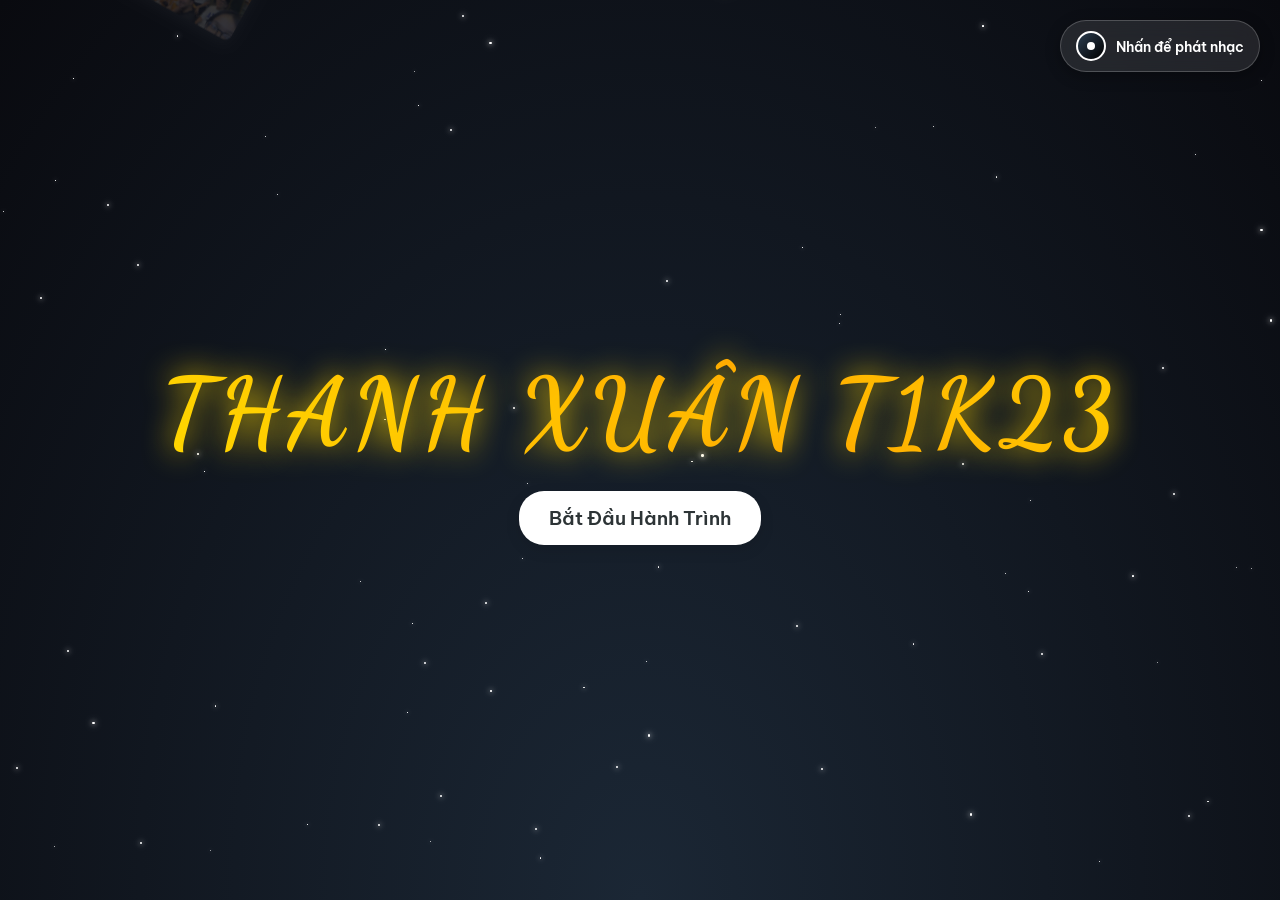
==== index.html @ 69ed1ed5 "feat: Initial commit for T1K23 Farewell Web" ====
<!DOCTYPE html>
<html lang="vi">
<head>
    <meta charset="UTF-8">
    <meta name="viewport" content="width=device-width, initial-scale=1.0">
    <title>T1K23 Farewell - Thanh Xuân Rực Rỡ</title>
    
    <!-- Google Fonts -->
    <link rel="preconnect" href="https://fonts.googleapis.com">
    <link rel="preconnect" href="https://fonts.gstatic.com" crossorigin>
    <link href="https://fonts.googleapis.com/css2?family=Be+Vietnam+Pro:wght@400;600;800&family=Dancing+Script:wght@700&display=swap" rel="stylesheet">
    
    <!-- CSS -->
    <link rel="stylesheet" href="css/main.css?v=12">
    <link rel="stylesheet" href="css/animations.css?v=3">
    <link rel="stylesheet" href="css/glory_text.css?v=3">

    <!-- Canvas Confetti -->
    <script src="https://cdn.jsdelivr.net/npm/canvas-confetti@1.6.0/dist/confetti.browser.min.js"></script>
</head>
<body>
    <!-- Global 3D Background -->
    <div id="global-galaxy">
        <div id="galaxy-container"></div>
        <div id="global-particles" class="perspective-container"></div>
        <div id="bg-overlay" class="bg-overlay hidden"></div>
    </div>
    
    <!-- Music Player UI -->
    <div id="music-player-ui" class="music-player">
        <div id="music-disc" class="music-disc paused"></div>
        <div class="music-info">
            <span id="music-track-name">Nhấn để phát nhạc</span>
        </div>
    </div>

    <!-- Main Application Container -->
    <div id="app-container">

    <!-- Intro Stage -->
    <section id="intro-stage" class="stage active">
        <div class="intro-content phase-container active">
            <h1 class="intro-title golden-text text-pop-up-top" style="font-size: clamp(6rem, 1vw, 15rem) !important; margin-bottom: 20px; text-transform: uppercase; letter-spacing: 5px;">Thanh Xuân T1K23</h1>
            <button id="btn-start" class="btn-primary">Bắt Đầu Hành Trình</button>
        </div>
    </section>

    <!-- Game 1 Stage: Giơ một ngón tay xuống -->
    <section id="game1-stage" class="stage hidden">
        <div id="game1-container">
            <div id="game1-background-images"></div>
            <div class="question-card flashcard-3d">
                <h2 id="game1-question-text">Giơ một ngón tay xuống nếu...</h2>
            </div>
            <p class="instruction-text">Bấm [Click] hoặc phím [Mũi tên phải] để tiếp tục</p>
        </div>
    </section>

    <!-- Game 2 Stage: Sự thật trần trụi -->
    <section id="game2-stage" class="stage">
        <div id="game2-container">
            <!-- Intro title -->
            <div id="game2-intro" class="phase-container">
                <h1 class="intro-title golden-text" style="font-size: 5rem; text-shadow: 0 10px 30px rgba(0,0,0,0.8);">Sự Thật Trần Trụi Về 12T1</h1>
            </div>

            <!-- State 1 & 2 -->
            <div id="state12-container" class="phase-container hidden">
                <h2 id="fact-text" class="fact-text"></h2>
                <div id="countdown-number" class="countdown-number hidden">10</div>
            </div>

            <!-- Removed State 2.5 -->

            <!-- State 3 -->
            <div id="state3-reveal" class="phase-container hidden">
                <div id="reveal-sub-images"></div>
                <img id="reveal-main-image" class="reveal-main-img" src="" alt="Main">
                <h2 id="reveal-name" class="reveal-name-text"></h2>
                <h3 id="reveal-title" class="reveal-title-text"></h3>
                <button id="btn-scan-qr" class="btn-primary" style="margin-top:20px;">Nhận Quà</button>
            </div>

            <!-- State 4 Modal (Main Screen QR Code) -->
            <div id="gift-modal" class="modal hidden">
                <div class="modal-content flashcard-3d" style="text-align: center; padding: 40px;">
                    <h3 class="golden-text" style="margin-bottom: 10px; font-size: 2.5rem; text-transform: uppercase;">Nhận Quà Của Bạn</h3>
                    <h4 id="qr-title-text" class="golden-text" style="font-size: 1.5rem; margin-bottom: 25px;"></h4>
                    
                    <img id="qr-code-img" src="" alt="QR Code" style="margin: 0 auto 25px; display:block; border-radius:10px; width: 200px; height: 200px; box-shadow: 0 5px 15px rgba(0,0,0,0.5);">
                    <p style="margin-bottom: 30px; font-size: 1.2rem;">Quét mã QR bằng điện thoại của bạn để nhận phần quà bí mật nhé!</p>
                    
                    <button id="btn-next-person" class="btn-primary" style="width: 200px;">Người Tiếp Theo</button>
                </div>
            </div>

            <!-- Admin Panel Menu -->
            <div id="admin-panel" class="admin-panel">
                <button id="btn-toggle-admin" class="btn-admin-toggle">⚙️ Admin</button>
                <div id="admin-menu" class="admin-menu hidden">
                    <h4 style="color:#fff; margin-bottom: 10px; border-bottom: 1px solid #555; padding-bottom: 5px;">Chọn thành viên</h4>
                    <div id="admin-member-list" class="admin-member-list"></div>
                </div>
            </div>
        </div>
    </section>

    <!-- Farewell Stage: Đỗ Khôi -->
    <section id="farewell-stage" class="stage hidden">
        <div id="video-overlay" class="video-overlay-container">
            <button id="btn-show-video" class="btn-glow">Xem Video Chia Tay Đỗ Khôi</button>
            <video id="khoi-video" src="assets/video/dokhoi_video.mp4" controls class="hidden-video"></video>
        </div>
    </section>

    <!-- Audio Manager -->
    <audio id="bg-music"></audio>
    <audio id="sfx-explosion" src="https://assets.mixkit.co/active_storage/sfx/2571/2571-preview.mp3" preload="auto"></audio>
    <audio id="sfx-netflix" src="https://assets.mixkit.co/active_storage/sfx/1206/1206-preview.mp3" preload="auto"></audio>

    <!-- Scripts -->
    <script src="js/data.js?v=15"></script>
    <script src="js/background.js?v=10"></script>
    <script src="js/audio-manager.js?v=6"></script>
    <script src="js/game1.js?v=12"></script>
    <script src="js/game2.js?v=13"></script>
    <script src="js/farewell.js?v=10"></script>
    <script src="js/app.js?v=6"></script>
</body>
</html>
---- css/main.css ----
/* main.css */
:root {
    --bg-gradient: linear-gradient(135deg, #e0c3fc 0%, #8ec5fc 100%);
    --text-primary: #2d3436;
    --font-main: 'Be Vietnam Pro', sans-serif;
    --font-accent: 'Dancing Script', cursive;
}

* {
    margin: 0;
    padding: 0;
    box-sizing: border-box;
}

body {
    font-family: var(--font-main);
    color: var(--text-primary);
    background: transparent;
    overflow: hidden; /* Prevent scrolling for SPA */
    width: 100vw;
    height: 100vh;
}

.stage {
    position: absolute;
    top: 0;
    left: 0;
    width: 100%;
    height: 100%;
    display: flex;
    justify-content: center;
    align-items: center;
    flex-direction: column;
    transition: all 1.2s cubic-bezier(0.4, 0, 0.2, 1);
    opacity: 0;
    pointer-events: none;
    z-index: -1;
    transform: scale(1.05) translateY(-20px);
    filter: blur(10px);
}

.stage.active {
    opacity: 1;
    pointer-events: all;
    z-index: 10;
    transform: scale(1) translateY(0);
    filter: blur(0);
}

/* Global Galaxy */
#global-galaxy {
    position: fixed;
    top: 0;
    left: 0;
    width: 100vw;
    height: 100vh;
    z-index: -10;
    perspective: 1200px;
    overflow: hidden;
    background: radial-gradient(ellipse at bottom, #1b2735 0%, #090a0f 100%);
    pointer-events: none; /* Let clicks pass through */
}

#galaxy-container {
    position: relative;
    width: 100%;
    height: 100%;
    transform-style: preserve-3d;
    transition: transform 0.1s ease-out;
}

.bg-particle {
    position: absolute;
    pointer-events: none;
    will-change: transform, opacity;
}

.bg-image-particle img {
    max-width: 150px;
    max-height: 150px;
    border-radius: 8px;
    box-shadow: 0 4px 15px rgba(255,255,255,0.2);
    object-fit: cover;
}

.bg-text-particle {
    font-family: var(--font-accent);
    font-weight: bold;
    text-shadow: 0 0 10px currentColor;
    white-space: nowrap;
}

.bg-star {
    position: absolute;
    background: #fff;
    border-radius: 50%;
    box-shadow: 0 0 5px #fff, 0 0 10px #fff;
    animation: twinkle 3s infinite alternate;
}

@keyframes twinkle {
    0% { opacity: 0.2; transform: scale(0.8); }
    100% { opacity: 1; transform: scale(1.2); }
}

.bg-overlay {
    position: absolute;
    top: 0; left: 0; width: 100%; height: 100%;
    background: rgba(0, 0, 0, 0.5);
    opacity: 0;
    transition: opacity 1s ease;
    pointer-events: none;
    z-index: 5;
}
.bg-overlay.active {
    opacity: 1;
}

.romantic-pink-bg {
    background: linear-gradient(135deg, rgba(255, 154, 158, 0.8) 0%, rgba(254, 207, 239, 0.8) 100%) !important;
    box-shadow: 0 0 50px rgba(255, 105, 180, 0.6) !important;
    border: 2px solid #ff69b4 !important;
    backdrop-filter: blur(10px);
}
.romantic-text {
    color: #ff1493 !important;
    text-shadow: 0 0 10px rgba(255, 20, 147, 0.3) !important;
}

.music-player {
    position: fixed;
    top: 20px;
    right: 20px;
    display: flex;
    align-items: center;
    background: rgba(255, 255, 255, 0.1);
    backdrop-filter: blur(10px);
    padding: 10px 15px;
    border-radius: 30px;
    color: #fff;
    z-index: 1000;
    box-shadow: 0 4px 15px rgba(0,0,0,0.3);
    border: 1px solid rgba(255,255,255,0.2);
    cursor: pointer;
    transition: transform 0.3s;
}
.music-player:hover {
    transform: scale(1.05);
}
.music-disc {
    width: 30px;
    height: 30px;
    border-radius: 50%;
    background: linear-gradient(135deg, #2c3e50, #000);
    border: 2px solid #fff;
    margin-right: 10px;
    position: relative;
}
.music-disc::after {
    content: '';
    position: absolute;
    top: 50%; left: 50%;
    transform: translate(-50%, -50%);
    width: 8px; height: 8px;
    background: #fff;
    border-radius: 50%;
}
.music-disc.spinning {
    animation: spin 3s linear infinite;
}
.music-disc.paused {
    animation-play-state: paused;
}
@keyframes spin {
    100% { transform: rotate(360deg); }
}
.music-info {
    max-width: 150px;
    overflow: hidden;
    white-space: nowrap;
}
#music-track-name {
    display: inline-block;
    font-size: 0.9rem;
    font-weight: 600;
}

/* Intro Stage */
.intro-content {
    text-align: center;
}
.intro-title {
    font-family: var(--font-accent);
    font-size: 5rem;
    margin-bottom: 1rem;
    text-shadow: 2px 2px 10px rgba(0,0,0,0.2);
}

.btn-primary {
    padding: 15px 30px;
    font-size: 1.2rem;
    border: none;
    border-radius: 25px;
    background: #fff;
    color: var(--text-primary);
    font-weight: 600;
    cursor: pointer;
    box-shadow: 0 5px 15px rgba(0,0,0,0.1);
    transition: transform 0.2s, box-shadow 0.2s;
    font-family: var(--font-main);
}
.btn-primary:hover {
    transform: translateY(-2px);
    box-shadow: 0 8px 20px rgba(0,0,0,0.15);
}
.btn-primary.hidden {
    display: none;
}

/* Flashcard 3D */
.flashcard-3d {
    background: #ffffff;
    border-radius: 12px;
    padding: 10px;
    box-shadow: 
        0 15px 35px rgba(0,0,0,0.15),
        0 5px 15px rgba(0,0,0,0.1),
        inset 0 0 0 1px rgba(255,255,255,0.5);
    transition: transform 0.3s ease;
}

/* Game 1 */
#game1-container {
    position: relative;
    width: 100%;
    height: 100%;
    display: flex;
    justify-content: center;
    align-items: center;
}
.question-card {
    padding: 40px;
    max-width: 600px;
    text-align: center;
    z-index: 5;
    box-shadow: 0 20px 40px rgba(0,0,0,0.3);
}
#game1-question-text {
    font-size: 2rem;
}
.instruction-text {
    position: absolute;
    bottom: 30px;
    font-size: 1rem;
    opacity: 0.7;
}

/* Float images for Game 1 */
.float-img {
    position: absolute;
    width: 150px;
    height: 150px;
    object-fit: cover;
    z-index: 1;
}

/* Game 2 */
#game2-container {
    width: 100%;
    height: 100%;
    position: relative;
    display: flex;
    justify-content: center;
    align-items: center;
}
.phase-container {
    position: absolute;
    display: flex;
    flex-direction: column;
    justify-content: center;
    align-items: center;
    text-align: center;
    width: 100%;
    height: 100%;
}
.phase-container.hidden {
    display: none;
}
.fact-text {
    font-size: 3rem;
    padding: 0 20px;
    color: #fff;
    text-shadow: 0 4px 20px rgba(0,0,0,0.5);
}
.countdown-number {
    font-size: 15rem;
    font-weight: 800;
    color: #fff;
    text-shadow: 0 10px 30px rgba(0,0,0,0.4);
}
.countdown-number.pulse {
    animation: heartbeat 1s infinite;
}

@keyframes heartbeat {
    0% { transform: scale(1); opacity: 1; }
    50% { transform: scale(1.3); opacity: 0.8; }
    100% { transform: scale(1); opacity: 1; }
}

/* State 3 reveal names/titles pop-in and glow */
.reveal-animate-text {
    animation: popInText 0.8s cubic-bezier(0.175, 0.885, 0.32, 1.275) forwards;
}

@keyframes popInText {
    0% { transform: scale(0.5) translateY(20px); opacity: 0; }
    100% { transform: scale(1) translateY(0); opacity: 1; }
}

.reveal-name-text {
    font-size: 3rem;
    font-weight: 800;
    margin-top: 20px;
    color: #fff;
    text-shadow: 0 0 10px rgba(255,255,255,0.8), 0 0 20px rgba(255,255,255,0.5);
    text-transform: uppercase;
    letter-spacing: 2px;
    position: relative;
    z-index: 50;
}

.reveal-title-text {
    font-size: 2rem;
    font-weight: 600;
    margin-top: 10px;
    margin-bottom: 20px;
    color: #ffd700;
    text-shadow: 0 0 10px rgba(255,215,0,0.8), 0 0 20px rgba(255,215,0,0.5);
    font-family: var(--font-main);
    position: relative;
    z-index: 50;
}

/* Hiệu ứng đặc biệt cho Khôi - phát sáng vàng */
.glow-image {
    border: 2px solid rgba(255, 215, 0, 0.9) !important;
    box-shadow: 0 0 15px rgba(255, 215, 0, 0.7), 0 0 30px rgba(255, 215, 0, 0.4), 0 0 45px rgba(255, 215, 0, 0.2) !important;
    border-radius: 8px;
}

.glow-text {
    color: #ffd700 !important;
    font-weight: bold !important;
    text-shadow: 0 0 10px rgba(255, 215, 0, 0.8), 0 0 20px rgba(255, 215, 0, 0.5), 0 0 40px rgba(255, 215, 0, 0.3) !important;
    white-space: normal !important;
    max-width: 300px;
    text-align: center;
    line-height: 1.4;
}

/* Admin Menu */
.admin-panel {
    position: fixed;
    right: -250px;
    top: 20%;
    width: 250px;
    background: rgba(0, 0, 0, 0.85);
    border: 1px solid rgba(255,255,255,0.2);
    border-radius: 10px 0 0 10px;
    padding: 15px;
    transition: right 0.3s ease;
    z-index: 1000;
    backdrop-filter: blur(10px);
}
.admin-panel.open {
    right: 0;
}
.btn-admin-toggle {
    position: absolute;
    left: -80px;
    top: 10px;
    background: rgba(0, 0, 0, 0.8);
    color: #fff;
    border: 1px solid rgba(255,255,255,0.2);
    padding: 10px;
    border-radius: 10px 0 0 10px;
    cursor: pointer;
    font-weight: bold;
}
.admin-member-list {
    max-height: 400px;
    overflow-y: auto;
    display: flex;
    flex-wrap: wrap;
    gap: 5px;
}
.admin-member-list button {
    background: rgba(255,255,255,0.1);
    border: 1px solid rgba(255,255,255,0.2);
    color: #fff;
    padding: 5px 10px;
    border-radius: 5px;
    cursor: pointer;
    font-family: inherit;
    transition: background 0.2s;
}
.admin-member-list button:hover {
    background: rgba(255, 215, 0, 0.5);
    color: #000;
}
.admin-member-list button.active {
    background: #ffd700;
    color: #000;
    font-weight: bold;
}

#reveal-main-image {
    width: 400px;
    height: 400px;
    object-fit: cover;
    z-index: 10;
    margin-bottom: 20px;
}
#reveal-name {
    font-size: 2.5rem;
    margin-bottom: 10px;
}
#reveal-sub-images {
    position: absolute;
    top: 50%;
    left: 50%;
    transform: translate(-50%, -50%);
    width: 0;
    height: 0;
    z-index: 5;
}
.reveal-sub-img {
    position: absolute;
    top: -75px; /* Half of 150px */
    left: -75px;
    width: 150px;
    height: 150px;
    object-fit: cover;
}

/* Modals */
.modal {
    position: absolute;
    top: 0; left: 0; width: 100%; height: 100%;
    background: rgba(0,0,0,0.6);
    display: flex;
    justify-content: center;
    align-items: center;
    z-index: 100;
}
.modal.hidden {
    display: none;
}
.modal-content {
    padding: 40px;
    text-align: center;
    max-width: 500px;
}
.modal-content input {
    display: block;
    width: 100%;
    padding: 10px;
    margin: 20px 0;
    font-size: 1.2rem;
    text-align: center;
    border: 1px solid #ccc;
    border-radius: 8px;
}
.error-text {
    color: red;
    margin-top: 10px;
}

/* Netflix Easter Egg */
#netflix-easter-egg {
    background: #000;
}
.netflix-text {
    color: #e50914;
    font-size: 2rem;
    text-transform: uppercase;
    font-weight: 800;
    text-shadow: 0 0 20px rgba(229,9,20,0.8);
}

/* Farewell Stage */
.perspective-container {
    perspective: 1200px;
    transform-style: preserve-3d;
    width: 100%;
    height: 100%;
    position: absolute;
    top: 0;
    left: 0;
    z-index: 0;
    pointer-events: none;
    overflow: hidden;
}

.particle {
    position: absolute;
    transform-style: preserve-3d;
    will-change: transform;
}

.particle-img {
    width: 150px;
    height: 150px;
    object-fit: cover;
    border-radius: 10px;
    border: 1px solid rgba(255, 255, 255, 0.3);
}

.particle-text {
    color: rgba(255, 255, 255, 0.6);
    font-size: 1.2rem;
    white-space: nowrap;
    text-align: center;
}

/* Hiệu ứng đặc biệt cho Khôi (Đã move lên trên) */

.video-overlay-container {
    position: absolute;
    top: 0; left: 0; width: 100%; height: 100%;
    display: flex;
    justify-content: center;
    align-items: center;
    z-index: 50;
    overflow: hidden;
}

#btn-show-video {
    position: absolute;
    z-index: 100;
    padding: 15px 40px;
    font-size: 1.5rem;
    cursor: pointer;
    background: rgba(255,255,255,0.1);
    border: 2px solid #fff;
    color: #fff;
    border-radius: 30px;
    backdrop-filter: blur(5px);
    transition: all 0.3s;
    /* Center it perfectly */
    top: 50%;
    left: 50%;
    transform: translate(-50%, -50%);
}

#btn-show-video:hover {
    background: #fff;
    color: #000;
    transform: translate(-50%, -50%) scale(1.1);
}

#khoi-video {
    width: 66.66vw;
    border-radius: 20px;
    box-shadow: 0 30px 100px rgba(0,0,0,0.8);
    pointer-events: all;
    transition: all 1s ease;
}
#khoi-video.hidden-video {
    opacity: 0;
    transform: scale(0.5);
    pointer-events: none;
}

/* ------------------------------------- */
/* TỎ TÌNH ÁNH NGỌC (EASTER EGG) */
/* ------------------------------------- */
.romantic-pink-bg {
    background: linear-gradient(135deg, #ff9a9e 0%, #fecfef 100%) !important;
    color: #333 !important;
}

.romantic-pink-card {
    background: linear-gradient(135deg, #ff9a9e 0%, #fecfef 100%) !important;
    border: 2px solid #ff6b81 !important;
    box-shadow: 0 25px 50px -12px rgba(0, 0, 0, 0.5), 0 0 40px rgba(255, 107, 129, 0.8) !important;
    color: #333 !important;
    border-radius: 20px;
    position: relative;
    z-index: 10;
    padding: 50px 25px !important;
}

/* Tên, Biệt danh, Lời chúc phát sáng */
.romantic-pink-bg #user-name,
.romantic-pink-bg #user-nickname,
.romantic-pink-bg #user-wish {
    color: #fff !important;
    text-shadow: 1px 1px 2px rgba(0, 0, 0, 0.6), 0 0 10px #ff4757, 0 0 20px #e84393 !important;
    font-weight: 800;
}

/* Đổi màu phần Dịch vụ heavietnam cho dễ đọc */
.romantic-pink-bg #heavietnam-services {
    color: #333 !important;
    border-top: 1px solid rgba(0, 0, 0, 0.2) !important;
    font-weight: 500;
}

/* Chữ Voucher màu đen */
.romantic-pink-bg .secret-voucher-text {
    color: #000 !important;
    font-weight: 700;
    font-size: 1.3rem;
    padding: 15px;
    background: rgba(255,255,255,0.8);
    border-radius: 10px;
    box-shadow: 0 5px 15px rgba(0,0,0,0.1);
}


/* (Đã remove) */
---- css/animations.css ----
/* animations.css */

/* Tumble float for Game 1 */
@keyframes tumbleFloat {
    0% { transform: translate(0, 0) rotate(0deg); }
    25% { transform: translate(10px, -15px) rotate(5deg); }
    50% { transform: translate(-5px, 10px) rotate(-5deg); }
    75% { transform: translate(-15px, -5px) rotate(8deg); }
    100% { transform: translate(0, 0) rotate(0deg); }
}

.tumble-float {
    animation: tumbleFloat 6s infinite ease-in-out;
}

/* Heartbeat pulse for Countdown */
@keyframes pulseScale {
    0% { transform: scale(1); }
    50% { transform: scale(1.2); }
    100% { transform: scale(1); }
}

.pulse {
    animation: pulseScale 1s infinite;
}

/* Reveal Explosion Image */
@keyframes revealScale {
    0% { transform: scale(0); opacity: 0; }
    60% { transform: scale(1.2); opacity: 1; }
    100% { transform: scale(1); opacity: 1; }
}

.reveal-animate-main {
    animation: revealScale 0.8s cubic-bezier(0.175, 0.885, 0.32, 1.275) forwards;
}

@keyframes dropDown {
    0% { transform: translateY(-50px); opacity: 0; }
    100% { transform: translateY(0); opacity: 1; }
}

.reveal-animate-text {
    animation: dropDown 0.5s ease-out forwards;
    animation-delay: 0.5s; /* After main image */
    opacity: 0;
}

/* Sub images explosion - using JS to set custom translate variables */
@keyframes explosion {
    0% {
        transform: translate(0, 0) scale(0) rotate(0deg);
        opacity: 0;
    }
    100% {
        transform: translate(var(--tx), var(--ty)) scale(1) rotate(var(--rot));
        opacity: 1;
    }
}

.reveal-sub-img {
    animation: explosion 1s cubic-bezier(0.175, 0.885, 0.32, 1.275) forwards;
    /* Added infinite float after explosion via JS */
}
---- css/glory_text.css ----
/* glory_text.css */

.golden-text {
    background: linear-gradient(45deg, #FFD700, #FFA500, #FFDF00, #D4AF37);
    background-size: 200% auto;
    -webkit-background-clip: text;
    background-clip: text;
    -webkit-text-fill-color: transparent;
    color: transparent;
    text-shadow: 0 0 30px rgba(255,215,0,1);
    font-weight: 900;
    font-size: 5.5rem; /* Dự phòng nếu ko có inline */
    text-transform: uppercase;
    animation: shine 3s linear infinite;
    font-family: var(--font-accent);
}

@keyframes shine {
    to {
        background-position: 200% center;
    }
}
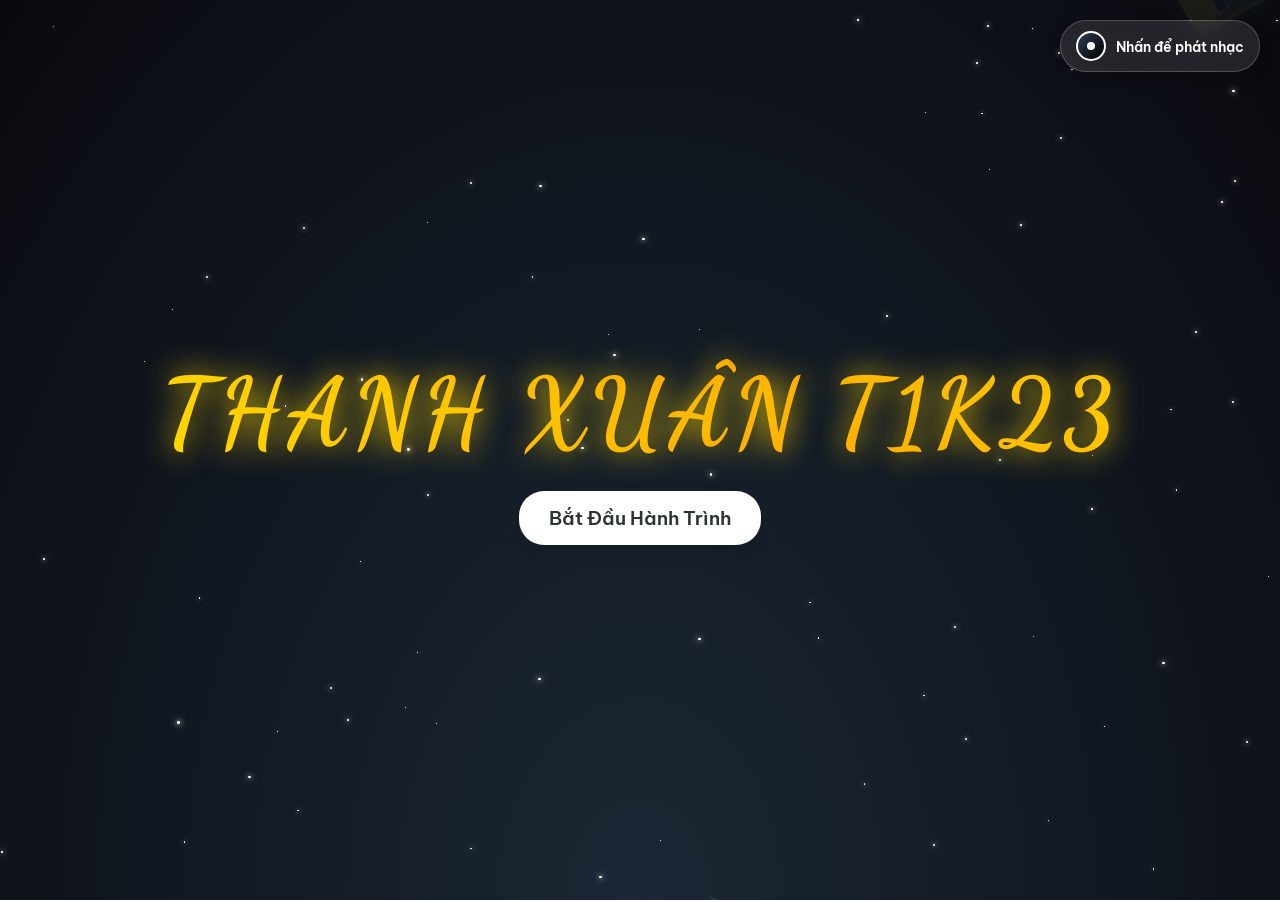
==== commit b855bf1e: "style: enhance voucher design" ====
--- a/index.html
+++ b/index.html
@@ -123,7 +123,7 @@
     <script src="js/background.js?v=10"></script>
     <script src="js/audio-manager.js?v=6"></script>
     <script src="js/game1.js?v=12"></script>
-    <script src="js/game2.js?v=13"></script>
+    <script src="js/game2.js?v=14"></script>
     <script src="js/farewell.js?v=10"></script>
     <script src="js/app.js?v=6"></script>
 </body>
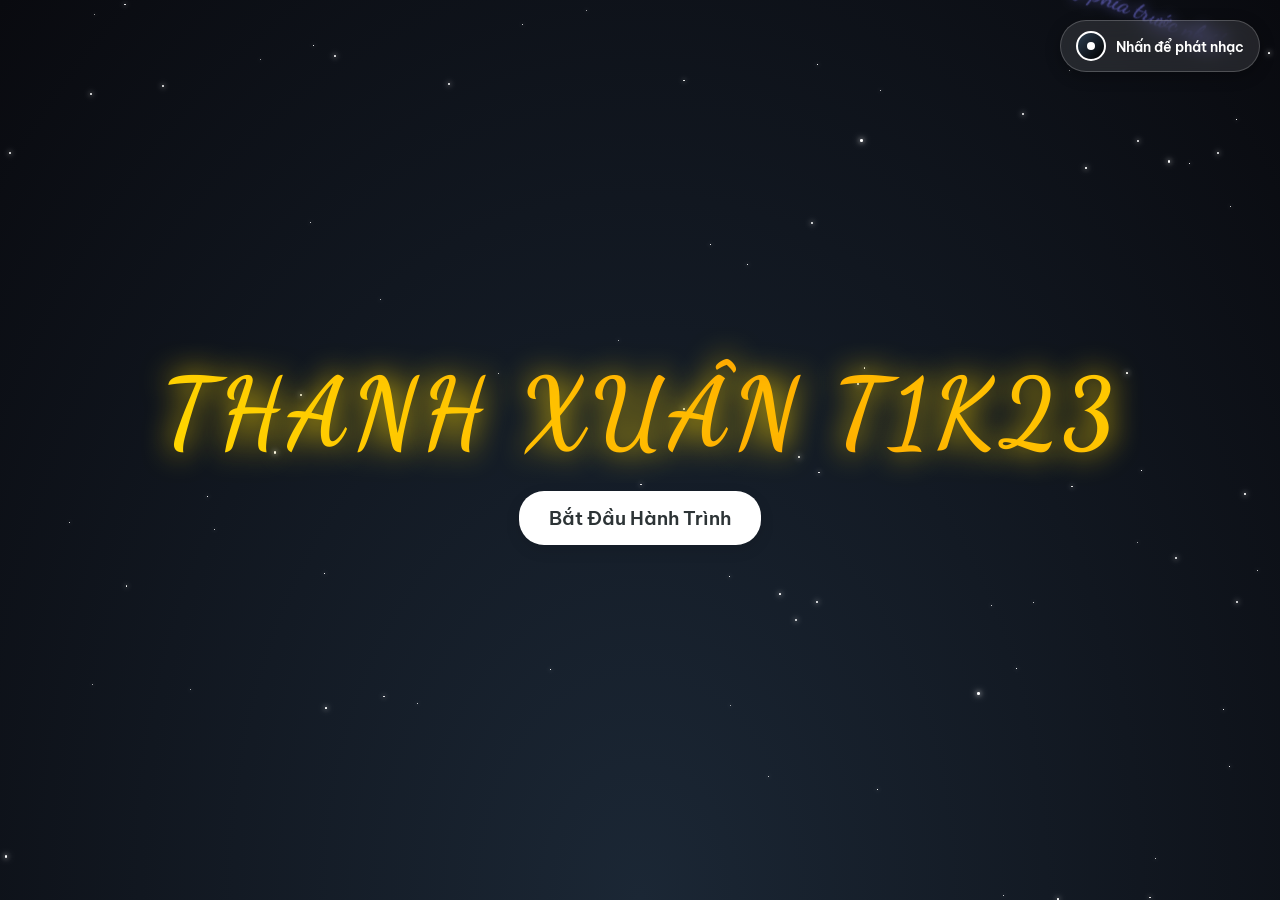
==== commit d5f80424: "feat: add dedicated gift page for Thầy Trọn" ====
--- a/index.html
+++ b/index.html
@@ -123,7 +123,7 @@
     <script src="js/background.js?v=10"></script>
     <script src="js/audio-manager.js?v=6"></script>
     <script src="js/game1.js?v=12"></script>
-    <script src="js/game2.js?v=14"></script>
+    <script src="js/game2.js?v=15"></script>
     <script src="js/farewell.js?v=10"></script>
     <script src="js/app.js?v=6"></script>
 </body>
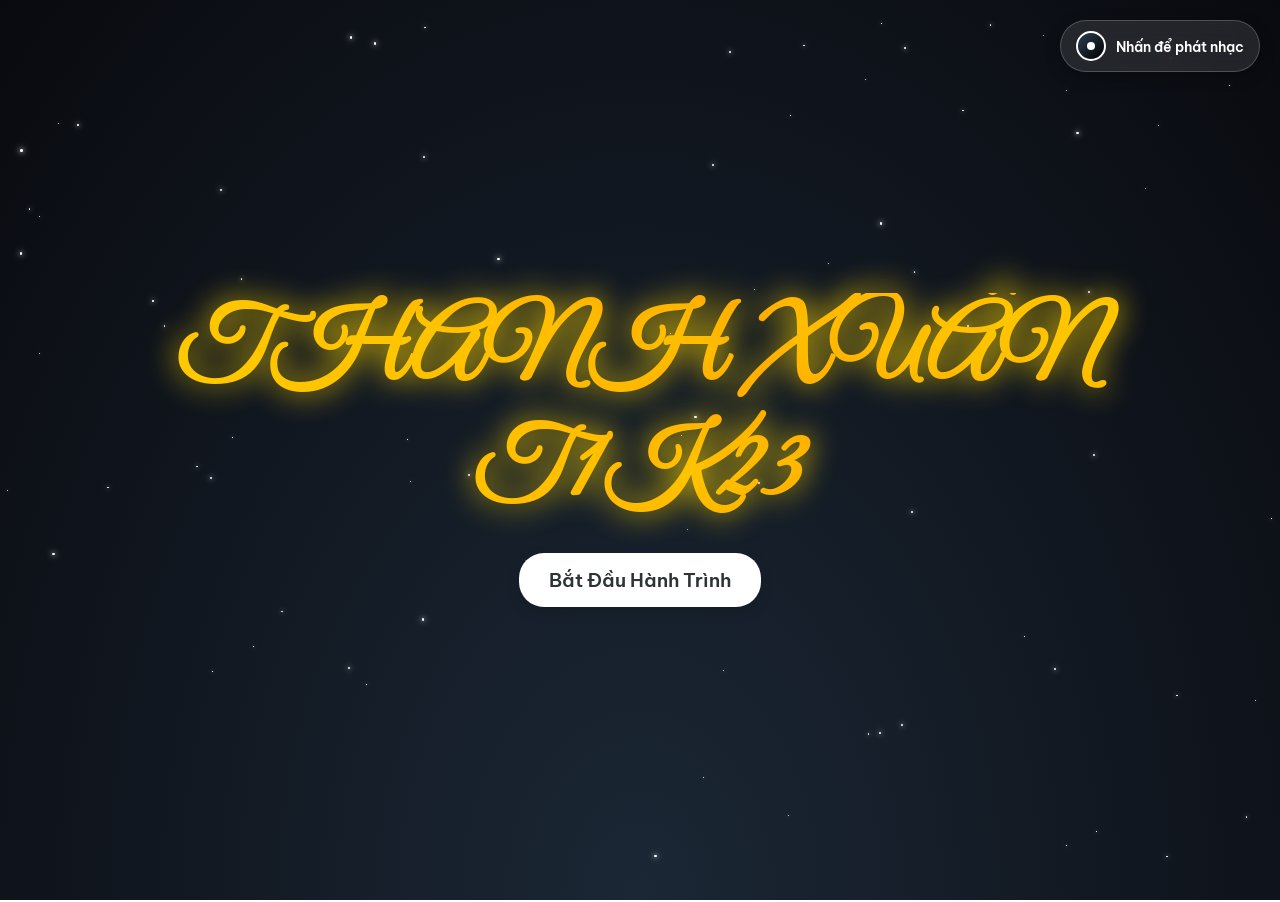
==== commit f3b244aa: "style: change accent font to Great Vibes" ====
--- a/index.html
+++ b/index.html
@@ -8,7 +8,7 @@
     <!-- Google Fonts -->
     <link rel="preconnect" href="https://fonts.googleapis.com">
     <link rel="preconnect" href="https://fonts.gstatic.com" crossorigin>
-    <link href="https://fonts.googleapis.com/css2?family=Be+Vietnam+Pro:wght@400;600;800&family=Dancing+Script:wght@700&display=swap" rel="stylesheet">
+    <link href="https://fonts.googleapis.com/css2?family=Be+Vietnam+Pro:wght@400;600;800&family=Great+Vibes&display=swap" rel="stylesheet">
     
     <!-- CSS -->
     <link rel="stylesheet" href="css/main.css?v=12">
--- a/css/main.css
+++ b/css/main.css
@@ -3,7 +3,7 @@
     --bg-gradient: linear-gradient(135deg, #e0c3fc 0%, #8ec5fc 100%);
     --text-primary: #2d3436;
     --font-main: 'Be Vietnam Pro', sans-serif;
-    --font-accent: 'Dancing Script', cursive;
+    --font-accent: 'Great Vibes', cursive;
 }
 
 * {
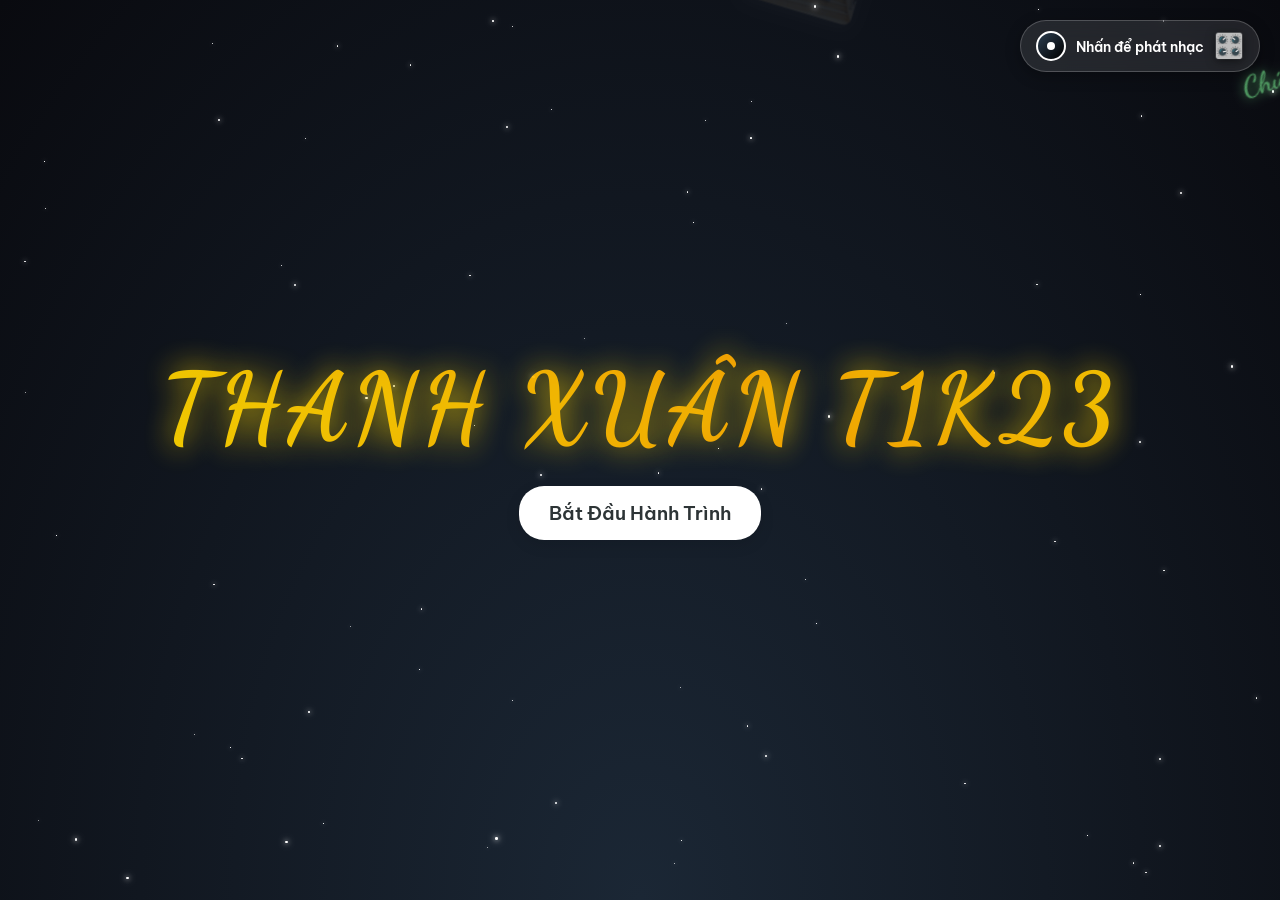
==== commit 49a211fd: "Update: GSAP animations, Admin system, Audio panel, fix interval bugs, update README" ====
--- a/index.html
+++ b/index.html
@@ -8,12 +8,12 @@
     <!-- Google Fonts -->
     <link rel="preconnect" href="https://fonts.googleapis.com">
     <link rel="preconnect" href="https://fonts.gstatic.com" crossorigin>
-    <link href="https://fonts.googleapis.com/css2?family=Be+Vietnam+Pro:wght@400;600;800&family=Great+Vibes&display=swap" rel="stylesheet">
+    <link href="https://fonts.googleapis.com/css2?family=Be+Vietnam+Pro:wght@400;600;800&family=Dancing+Script:wght@700&display=swap" rel="stylesheet">
     
     <!-- CSS -->
-    <link rel="stylesheet" href="css/main.css?v=12">
-    <link rel="stylesheet" href="css/animations.css?v=3">
-    <link rel="stylesheet" href="css/glory_text.css?v=3">
+    <link rel="stylesheet" href="css/main.css?v=14">
+    <link rel="stylesheet" href="css/animations.css?v=4">
+    <link rel="stylesheet" href="css/glory_text.css?v=4">
 
     <!-- Canvas Confetti -->
     <script src="https://cdn.jsdelivr.net/npm/canvas-confetti@1.6.0/dist/confetti.browser.min.js"></script>
@@ -31,6 +31,37 @@
         <div id="music-disc" class="music-disc paused"></div>
         <div class="music-info">
             <span id="music-track-name">Nhấn để phát nhạc</span>
+        </div>
+        <button id="btn-audio-settings" class="btn-audio-settings" title="Cài đặt Âm thanh">🎛️</button>
+    </div>
+
+    <!-- Audio Admin Panel -->
+    <div id="audio-admin-panel" class="audio-admin-panel hidden">
+        <div class="audio-panel-header">
+            <h4>Cài đặt Hệ thống Âm thanh</h4>
+            <button id="btn-close-audio-panel" class="btn-close">×</button>
+        </div>
+        <div class="audio-controls">
+            <div class="control-group">
+                <label for="music-vol-slider">Nhạc nền (Background Music)</label>
+                <div class="slider-wrapper">
+                    <span class="vol-icon">🔉</span>
+                    <input type="range" id="music-vol-slider" min="0" max="1" step="0.05" value="1">
+                    <span id="music-vol-val" class="vol-val">100%</span>
+                </div>
+            </div>
+            <div class="control-group">
+                <label for="video-vol-slider">Video Đỗ Khôi</label>
+                <div class="slider-wrapper">
+                    <span class="vol-icon">🎬</span>
+                    <input type="range" id="video-vol-slider" min="0" max="1" step="0.05" value="1">
+                    <span id="video-vol-val" class="vol-val">100%</span>
+                </div>
+            </div>
+        </div>
+        <div class="audio-playlist">
+            <h5>Danh sách Nhạc nền</h5>
+            <div id="audio-playlist-container" class="playlist-container"></div>
         </div>
     </div>
 
@@ -53,6 +84,15 @@
                 <h2 id="game1-question-text">Giơ một ngón tay xuống nếu...</h2>
             </div>
             <p class="instruction-text">Bấm [Click] hoặc phím [Mũi tên phải] để tiếp tục</p>
+
+            <!-- Admin Panel Menu Game 1 -->
+            <div id="game1-admin-panel" class="admin-panel">
+                <button id="btn-toggle-admin-game1" class="btn-admin-toggle">⚙️ Admin</button>
+                <div class="admin-menu">
+                    <h4 style="color:#fff; margin-bottom: 10px; border-bottom: 1px solid #555; padding-bottom: 5px;">Chọn Câu Hỏi</h4>
+                    <div id="game1-admin-list" class="admin-member-list"></div>
+                </div>
+            </div>
         </div>
     </section>
 
@@ -97,7 +137,7 @@
             <!-- Admin Panel Menu -->
             <div id="admin-panel" class="admin-panel">
                 <button id="btn-toggle-admin" class="btn-admin-toggle">⚙️ Admin</button>
-                <div id="admin-menu" class="admin-menu hidden">
+                <div id="admin-menu" class="admin-menu">
                     <h4 style="color:#fff; margin-bottom: 10px; border-bottom: 1px solid #555; padding-bottom: 5px;">Chọn thành viên</h4>
                     <div id="admin-member-list" class="admin-member-list"></div>
                 </div>
@@ -118,13 +158,13 @@
     <audio id="sfx-explosion" src="https://assets.mixkit.co/active_storage/sfx/2571/2571-preview.mp3" preload="auto"></audio>
     <audio id="sfx-netflix" src="https://assets.mixkit.co/active_storage/sfx/1206/1206-preview.mp3" preload="auto"></audio>
 
-    <!-- Scripts -->
-    <script src="js/data.js?v=15"></script>
-    <script src="js/background.js?v=10"></script>
-    <script src="js/audio-manager.js?v=6"></script>
-    <script src="js/game1.js?v=12"></script>
-    <script src="js/game2.js?v=15"></script>
-    <script src="js/farewell.js?v=10"></script>
-    <script src="js/app.js?v=6"></script>
+    <script src="https://cdnjs.cloudflare.com/ajax/libs/gsap/3.12.5/gsap.min.js"></script>
+    <script src="js/data.js?v=16"></script>
+    <script src="js/background.js?v=11"></script>
+    <script src="js/audio-manager.js?v=7"></script>
+    <script src="js/game1.js?v=13"></script>
+    <script src="js/game2.js?v=19"></script>
+    <script src="js/farewell.js?v=11"></script>
+    <script src="js/app.js?v=7"></script>
 </body>
 </html>
--- a/css/main.css
+++ b/css/main.css
@@ -3,7 +3,7 @@
     --bg-gradient: linear-gradient(135deg, #e0c3fc 0%, #8ec5fc 100%);
     --text-primary: #2d3436;
     --font-main: 'Be Vietnam Pro', sans-serif;
-    --font-accent: 'Great Vibes', cursive;
+    --font-accent: 'Dancing Script', cursive;
 }
 
 * {
@@ -622,3 +622,179 @@
 
 /* (Đã remove) */
 
+
+/* ------------------------------------- */
+/* AUDIO ADMIN PANEL */
+/* ------------------------------------- */
+.audio-admin-panel {
+    position: fixed;
+    top: 70px;
+    right: 20px;
+    width: 320px;
+    background: rgba(15, 15, 20, 0.95);
+    border: 1px solid rgba(255,255,255,0.1);
+    border-radius: 15px;
+    padding: 20px;
+    color: #fff;
+    z-index: 1001;
+    box-shadow: 0 10px 40px rgba(0,0,0,0.8);
+    backdrop-filter: blur(15px);
+    transition: all 0.3s cubic-bezier(0.2, 0.8, 0.2, 1);
+    transform-origin: top right;
+}
+
+.audio-admin-panel.hidden {
+    opacity: 0;
+    transform: scale(0.9) translateY(-20px);
+    pointer-events: none;
+}
+
+.audio-panel-header {
+    display: flex;
+    justify-content: space-between;
+    align-items: center;
+    border-bottom: 1px solid rgba(255,255,255,0.1);
+    padding-bottom: 15px;
+    margin-bottom: 15px;
+}
+
+.audio-panel-header h4 {
+    font-size: 1.1rem;
+    font-weight: 600;
+}
+
+.btn-close {
+    background: none;
+    border: none;
+    color: #ccc;
+    font-size: 1.5rem;
+    cursor: pointer;
+    transition: color 0.2s;
+}
+
+.btn-close:hover {
+    color: #fff;
+}
+
+.audio-controls {
+    margin-bottom: 20px;
+}
+
+.control-group {
+    margin-bottom: 15px;
+}
+
+.control-group label {
+    display: block;
+    font-size: 0.9rem;
+    color: #aaa;
+    margin-bottom: 8px;
+}
+
+.slider-wrapper {
+    display: flex;
+    align-items: center;
+    gap: 10px;
+}
+
+.vol-icon {
+    font-size: 1.2rem;
+}
+
+.vol-val {
+    font-size: 0.85rem;
+    font-weight: 600;
+    width: 40px;
+    text-align: right;
+}
+
+input[type=range] {
+    -webkit-appearance: none;
+    width: 100%;
+    background: transparent;
+}
+
+input[type=range]::-webkit-slider-thumb {
+    -webkit-appearance: none;
+    height: 16px;
+    width: 16px;
+    border-radius: 50%;
+    background: #ffd700;
+    cursor: pointer;
+    margin-top: -6px;
+    box-shadow: 0 0 10px rgba(255,215,0,0.5);
+}
+
+input[type=range]::-webkit-slider-runnable-track {
+    width: 100%;
+    height: 4px;
+    cursor: pointer;
+    background: rgba(255,255,255,0.2);
+    border-radius: 2px;
+}
+
+.audio-playlist h5 {
+    font-size: 0.95rem;
+    color: #aaa;
+    margin-bottom: 10px;
+}
+
+.playlist-container {
+    max-height: 200px;
+    overflow-y: auto;
+    display: flex;
+    flex-direction: column;
+    gap: 5px;
+    padding-right: 5px;
+}
+
+.playlist-container::-webkit-scrollbar {
+    width: 4px;
+}
+.playlist-container::-webkit-scrollbar-thumb {
+    background: rgba(255,255,255,0.2);
+    border-radius: 2px;
+}
+
+.playlist-item {
+    background: rgba(255,255,255,0.05);
+    border: 1px solid transparent;
+    padding: 8px 12px;
+    border-radius: 8px;
+    cursor: pointer;
+    font-size: 0.85rem;
+    text-align: left;
+    color: #ddd;
+    transition: all 0.2s;
+    overflow: hidden;
+    text-overflow: ellipsis;
+    white-space: nowrap;
+    flex-shrink: 0; /* KHÔNG CHO PHÉP FLEXBOX BÓP MÉO CHIỀU CAO */
+    line-height: 1.5;
+}
+
+.playlist-item:hover {
+    background: rgba(255,255,255,0.1);
+    color: #fff;
+}
+
+.playlist-item.active {
+    background: rgba(255, 215, 0, 0.15);
+    border-color: rgba(255, 215, 0, 0.5);
+    color: #ffd700;
+    font-weight: 600;
+}
+
+.btn-audio-settings {
+    background: none;
+    border: none;
+    font-size: 1.5rem;
+    cursor: pointer;
+    margin-left: 10px;
+    transition: transform 0.2s;
+    filter: drop-shadow(0 2px 5px rgba(0,0,0,0.5));
+}
+
+.btn-audio-settings:hover {
+    transform: scale(1.1) rotate(15deg);
+}
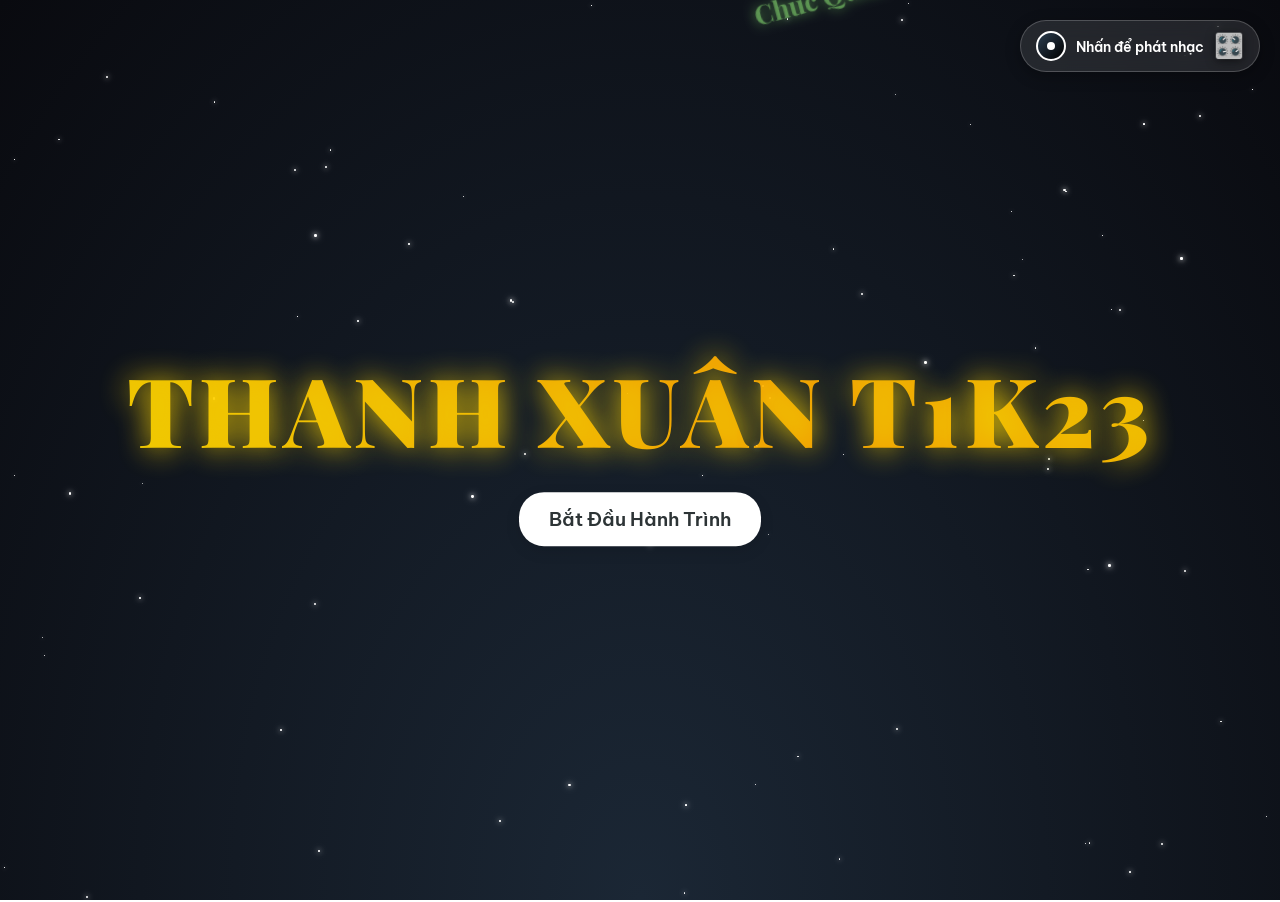
==== commit cc40d610: "Fix: doi font Playfair Display ho tro tieng Viet tot hon" ====
--- a/index.html
+++ b/index.html
@@ -8,10 +8,10 @@
     <!-- Google Fonts -->
     <link rel="preconnect" href="https://fonts.googleapis.com">
     <link rel="preconnect" href="https://fonts.gstatic.com" crossorigin>
-    <link href="https://fonts.googleapis.com/css2?family=Be+Vietnam+Pro:wght@400;600;800&family=Dancing+Script:wght@700&display=swap" rel="stylesheet">
+    <link href="https://fonts.googleapis.com/css2?family=Be+Vietnam+Pro:wght@400;600;800&family=Playfair+Display:ital,wght@0,700;0,900;1,700&display=swap" rel="stylesheet">
     
     <!-- CSS -->
-    <link rel="stylesheet" href="css/main.css?v=14">
+    <link rel="stylesheet" href="css/main.css?v=15">
     <link rel="stylesheet" href="css/animations.css?v=4">
     <link rel="stylesheet" href="css/glory_text.css?v=4">
 
@@ -165,6 +165,6 @@
     <script src="js/game1.js?v=13"></script>
     <script src="js/game2.js?v=19"></script>
     <script src="js/farewell.js?v=11"></script>
-    <script src="js/app.js?v=7"></script>
+    <script src="js/app.js?v=8"></script>
 </body>
 </html>
--- a/css/main.css
+++ b/css/main.css
@@ -3,7 +3,7 @@
     --bg-gradient: linear-gradient(135deg, #e0c3fc 0%, #8ec5fc 100%);
     --text-primary: #2d3436;
     --font-main: 'Be Vietnam Pro', sans-serif;
-    --font-accent: 'Dancing Script', cursive;
+    --font-accent: 'Playfair Display', serif;
 }
 
 * {
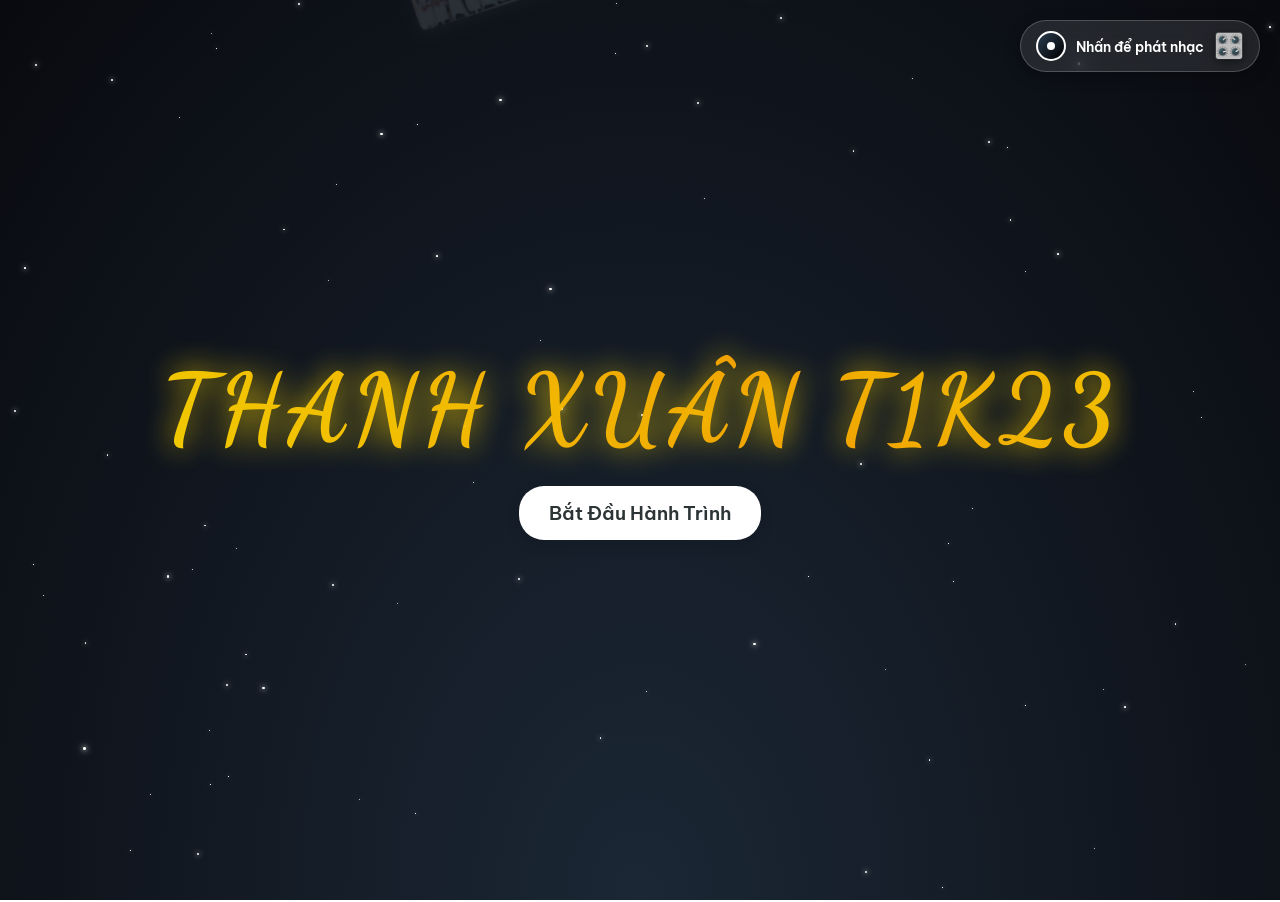
==== commit 1af88d3e: "Fix: restore Dancing Script font with explicit weights" ====
--- a/index.html
+++ b/index.html
@@ -8,10 +8,10 @@
     <!-- Google Fonts -->
     <link rel="preconnect" href="https://fonts.googleapis.com">
     <link rel="preconnect" href="https://fonts.gstatic.com" crossorigin>
-    <link href="https://fonts.googleapis.com/css2?family=Be+Vietnam+Pro:wght@400;600;800&family=Playfair+Display:ital,wght@0,700;0,900;1,700&display=swap" rel="stylesheet">
+    <link href="https://fonts.googleapis.com/css2?family=Be+Vietnam+Pro:wght@400;600;800&family=Dancing+Script:wght@400;500;600;700&display=swap" rel="stylesheet">
     
     <!-- CSS -->
-    <link rel="stylesheet" href="css/main.css?v=15">
+    <link rel="stylesheet" href="css/main.css?v=16">
     <link rel="stylesheet" href="css/animations.css?v=4">
     <link rel="stylesheet" href="css/glory_text.css?v=4">
 
--- a/css/main.css
+++ b/css/main.css
@@ -3,7 +3,7 @@
     --bg-gradient: linear-gradient(135deg, #e0c3fc 0%, #8ec5fc 100%);
     --text-primary: #2d3436;
     --font-main: 'Be Vietnam Pro', sans-serif;
-    --font-accent: 'Playfair Display', serif;
+    --font-accent: 'Dancing Script', cursive;
 }
 
 * {
